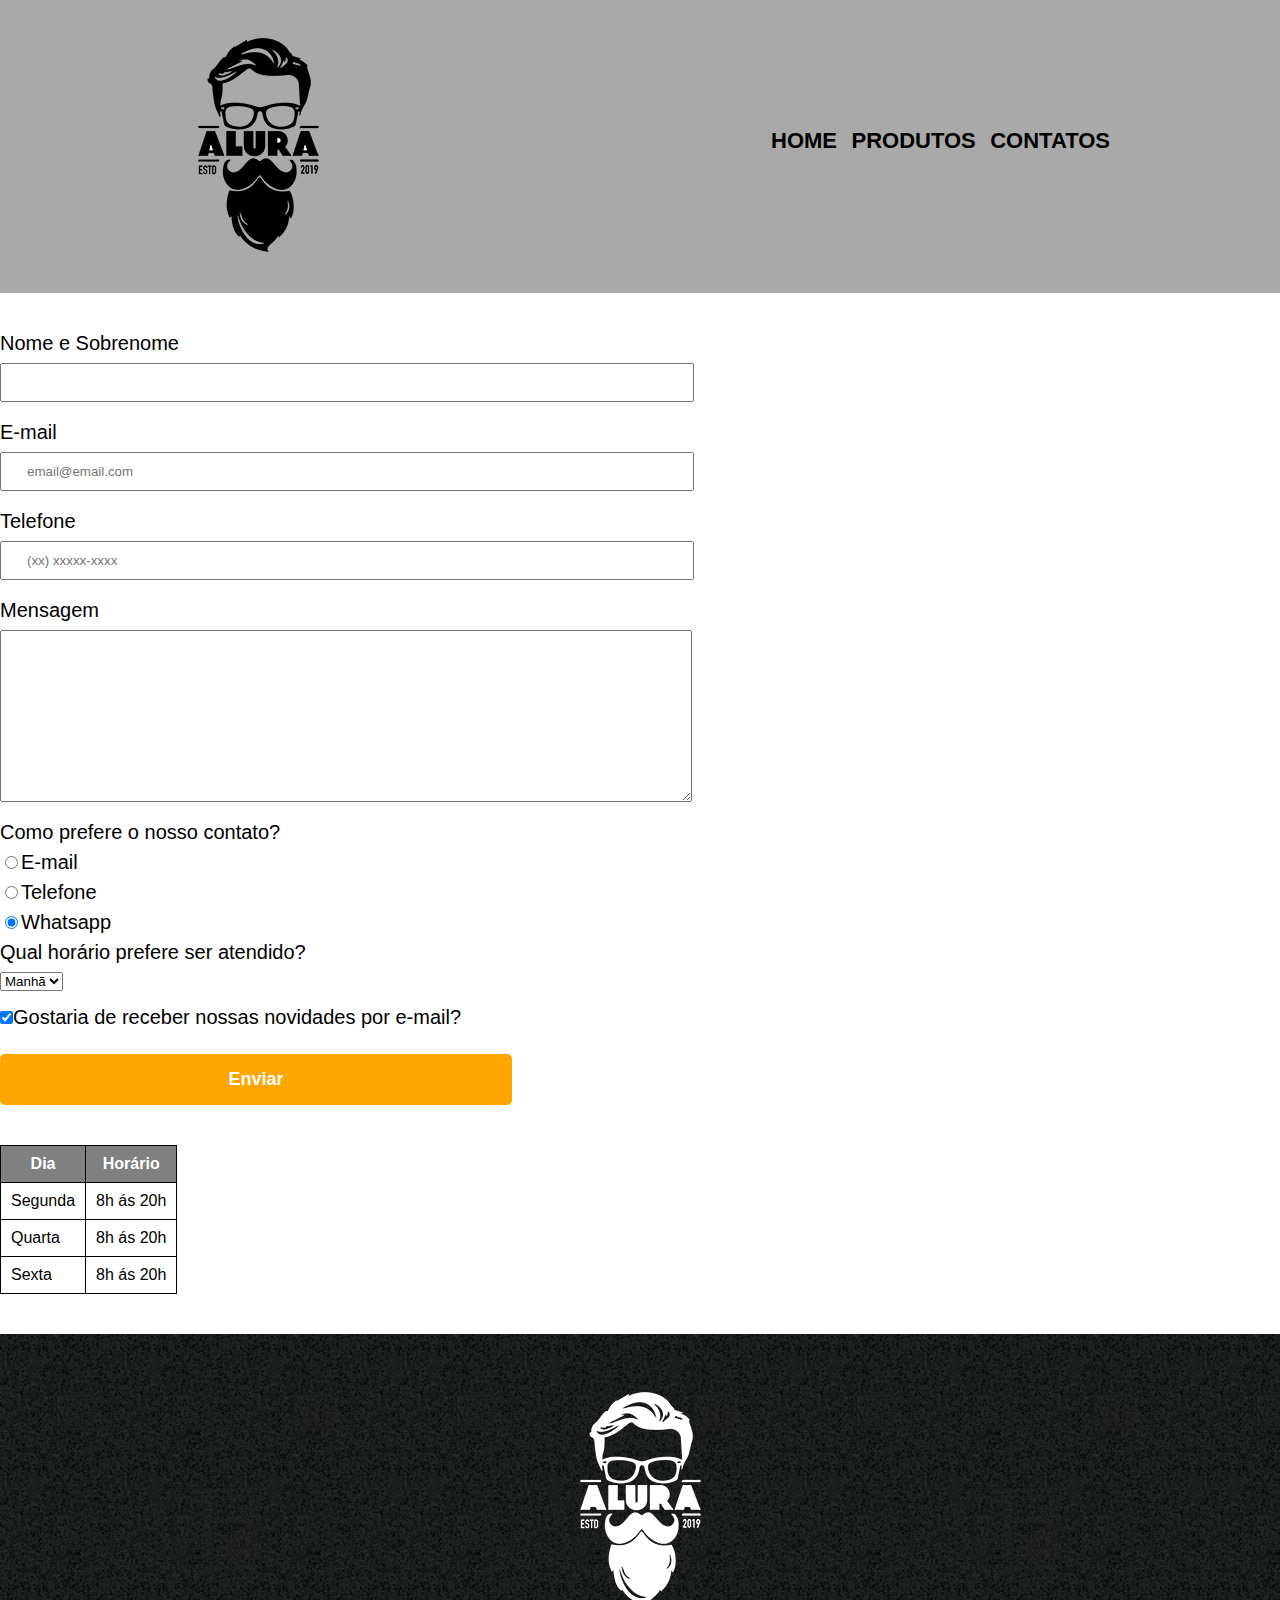
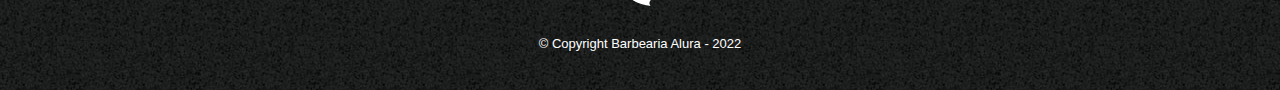
==== contatos.html @ 83996f75 "Cirei os arquivos index,style e media queries" ====
<!DOCTYPE html>
<html lang="pt-br">
<head>
    <meta charset="UTF-8">
    <meta http-equiv="X-UA-Compatible" content="IE=edge">
    <meta name="viewport" content="width=device-width, initial-scale=1.0">
    <title>Contato - Barbearia Alura</title>
    <link rel="stylesheet" href="reset.css">
    <link rel="stylesheet" href="style.css">
    <link rel="stylesheet" href="mediaquery.css">
</head>
<body>
    <header>
        <div class="caixa">
            <h1><img src="imagens/logo.png" alt="logo"></h1>
            <nav>
                <ul>
                    <li><a href="index.html" target="_blank">Home</a></li>
                    <li><a href="produtos.html">Produtos</a></li>
                    <li><a href="contatos.html">Contatos</a></li>
                </ul>
            </nav>
        </div>
    </header>

    <main class="pagina-contatos">
        <form action="">
            <label for="nomeesobrenome">Nome e Sobrenome</label>
            <input type="text" name="enomeesobrenome" id="nomeesobrenome" class="input-padrao" required>

            <label for="email">E-mail</label>
            <input type="email" name="iemail" id="email" class="input-padrao" required placeholder="email@email.com">

            <label for="telefone">Telefone</label>
            <input type="tel" name="" id="telefone" class="input-padrao" required placeholder="(xx) xxxxx-xxxx">

            <label for="mensagem">Mensagem</label>
            <textarea name="" id="mensagem" cols="60" rows="10" class="input-padrao" required></textarea>

            
            <fieldset>
                <legend>Como prefere o nosso contato?</legend>
                <label for="radio-email"><input type="radio" name="contato" id="radio-email" value="email">E-mail</label>
                <label for="radio-telefone"><input type="radio" name="contato" id="radio-telefone" value="telefone">Telefone</label>
                <label for="radio-whatsapp"><input type="radio" name="contato" id="radio-whatsapp" value="whatsapp" checked>Whatsapp</label>
                
            </fieldset>
        

        
            <fieldset>
                <legend>Qual horário prefere ser atendido?</legend>
                <select name="" id="">
                    <option value="">Manhã</option>
                    <option value="">Tarde</option>
                    <option value="">Noite</option>
                </select>
            </fieldset>
            

            <label><input type ="checkbox" class="checkbox" checked>Gostaria de receber nossas novidades por e-mail?</label>
            

            <input type="submit" value="Enviar" class="enviar">
        </form>
        <table>
            <thead>
                <tr>
                    <th>Dia</th>
                    <th>Horário</th>
                </tr>
            </thead>
            <tbody>
                <tr>
                    <td>Segunda</td>
                    <td>8h ás 20h</td>
                </tr>
                <tr>
                    <td>Quarta</td>
                    <td>8h ás 20h</td>
                </tr>
                <tr>
                    <td>Sexta</td>
                    <td>8h ás 20h</td>
                </tr>
            </tbody>
        </table>
    </main>
    
    <footer>
        <img src="imagens/logo-branco.png" alt="Logo da Barbearia Alura">
        <p class="copy">	
            &copy; Copyright Barbearia Alura - 2022</p>
    </footer>
</body>
</html>
---- style.css ----
body {
    font-family: 'Montserrat', sans-serif;
}

header {
    background: rgba(128, 128, 128, 0.678);
    padding: 20px 0;
}

.caixa {
    position: relative;
    width: 940px;
    margin: 0 auto;
}

nav {
    position: absolute;
    top: 110px;
    right: 0;
}

nav li {
    display: inline;
    margin-left: 10px;
    
}

nav a {
    text-transform: uppercase;
    color: black;
    font-weight: bold;
    font-size: 22px;
    text-decoration: none;
    
}

nav a:hover{
    color: #c78d19d2;
    text-decoration: underline;
}

.produtos {
    width: 940px;
    margin: 0 auto;
    padding: 50px 0;
}

.produtos li {
    display: inline-block;
    width: 30%;
    text-align: center;
    vertical-align: top;
    margin: 0 1.5%;
    box-sizing: border-box;
    padding: 30px 20px;
    border: 2px  solid black;
    border-radius: 10px ;
}

.produtos li:hover {
    border-color: #c78d19d2 ;
}

.produtos li:active{
    border-color: green;
}

.produtos li:hover h2{
    font-size: 33px;
}

.produtos h2 {
    font-size: 30px;
    font-weight: bold;
}

.preco {
    font-size: 22px;
    font-weight: bold;
    margin-top: 10px;
}

.descricao{
    font-size: 18px;
}

footer {
    background-image: url(imagens/bg.jpg);
    text-align: center;
    padding: 40px 0;
}

/* Estilo Contato */



.copy {
    font-size: 13px ;
    color: white;
    margin-top: 10px ;
}



form {
    margin: 40px 0 ;
}

form label, form legend {
    display: block;
    font-size: 20px ;
    margin-bottom: 10px;
}

.input-padrao {
    display: block;
    margin-bottom: 20px;
    padding: 10px 25px;
    width: 50%;
}

.checkbox {
    margin: 20px 0;
}

.enviar {
    width: 40%;
    font-size: 18px;
    padding: 15px 0;
    background: orange;
    color: white;
    font-weight: bold;
    border: none;
    border-radius: 5px;
    transition: 1s all;
    cursor: pointer;
}

.enviar:hover {
    background: darkorange;
    transform: scale(1.1);
    
    
}

table{
    margin: 20px 0 40px;
}

thead{
    background: gray;
    color: white;
    font-weight: bold;
}

td, th{
    border: 1px solid black;
    padding: 10px;
}

/* css da página principal*/

.banner {
    width: 100%;

}

.titulo-principal {
    text-align: center;
    font-size: 2em;
    margin: 0 0 1em;
    clear: left;
}



.principal{
    padding: 3em 0;
    background: #FEFEFE;
    width: 940px;
    margin: 0 auto;
}

.principal p {
    margin: 0 0 1em;
}

.principal strong {
    font-weight: bold;

}

.principal em {
    font-style: italic;
}

.utensilios {
    float: left;
    width: 120px;
    margin: 0 20px 20px 0 ;
}

.mapa{
    padding: 3em 0;
    background: linear-gradient(#FEFEFE,#888888);
}

.mapa-conteudo {
    width: 940px;
    margin: 0 auto;
}

.mapa p {
    margin: 0 0 2em;
    text-align: center;
}

.beneficios{
    padding: 3em 0;
    background: #888888;
    
} 

.conteudo-beneficios {
    width: 640px;
    margin: 0 auto;
}

.lista-beneficios{
    display: inline-block;
    vertical-align: top;
    width: 40%;
    
}

.imagem-beneficios {
    width: 60%;
    opacity: 1;
    transition: 400ms;
    box-shadow: 10px 10px 10px 0 black;
    
}

.imagem-beneficios:hover{
    opacity: 0.3;
}

.itens{
    line-height: 1.5;
}

.itens:first-child{
    font-weight: bold;
}

.itens::before{
    content: "⋆ ";
}



.video{
    width: 560px;
    margin: 2em auto;
}
---- mediaquery.css ----
@charset "UTF-8";

@media screen and (min-width: 300px) and (max-width:768px){

   /* Página Homer*/

    .titulo-principal, .conteudo-beneficios, .beneficios, .principal, .video, .caixa {
        width: 100%;
        margin: auto;
    }

    .mapa-conteudo {
        width: 100%;
    }

    .utensilios {
        width: 420px;
        margin: auto;
        height: 250px;
        
    }

    .lista-beneficios{
        display: block;
        
    }
    .mapa-conteudo {
        width: 400px
    }

    nav {
        position: static;
        
    }
    
    /* Página produtos*/

    .produtos {
        display: flex;
        flex-direction: column;
    }


    
}

@media screen and (min-width: 768px) and (max-width: 992px) {

    

    
}
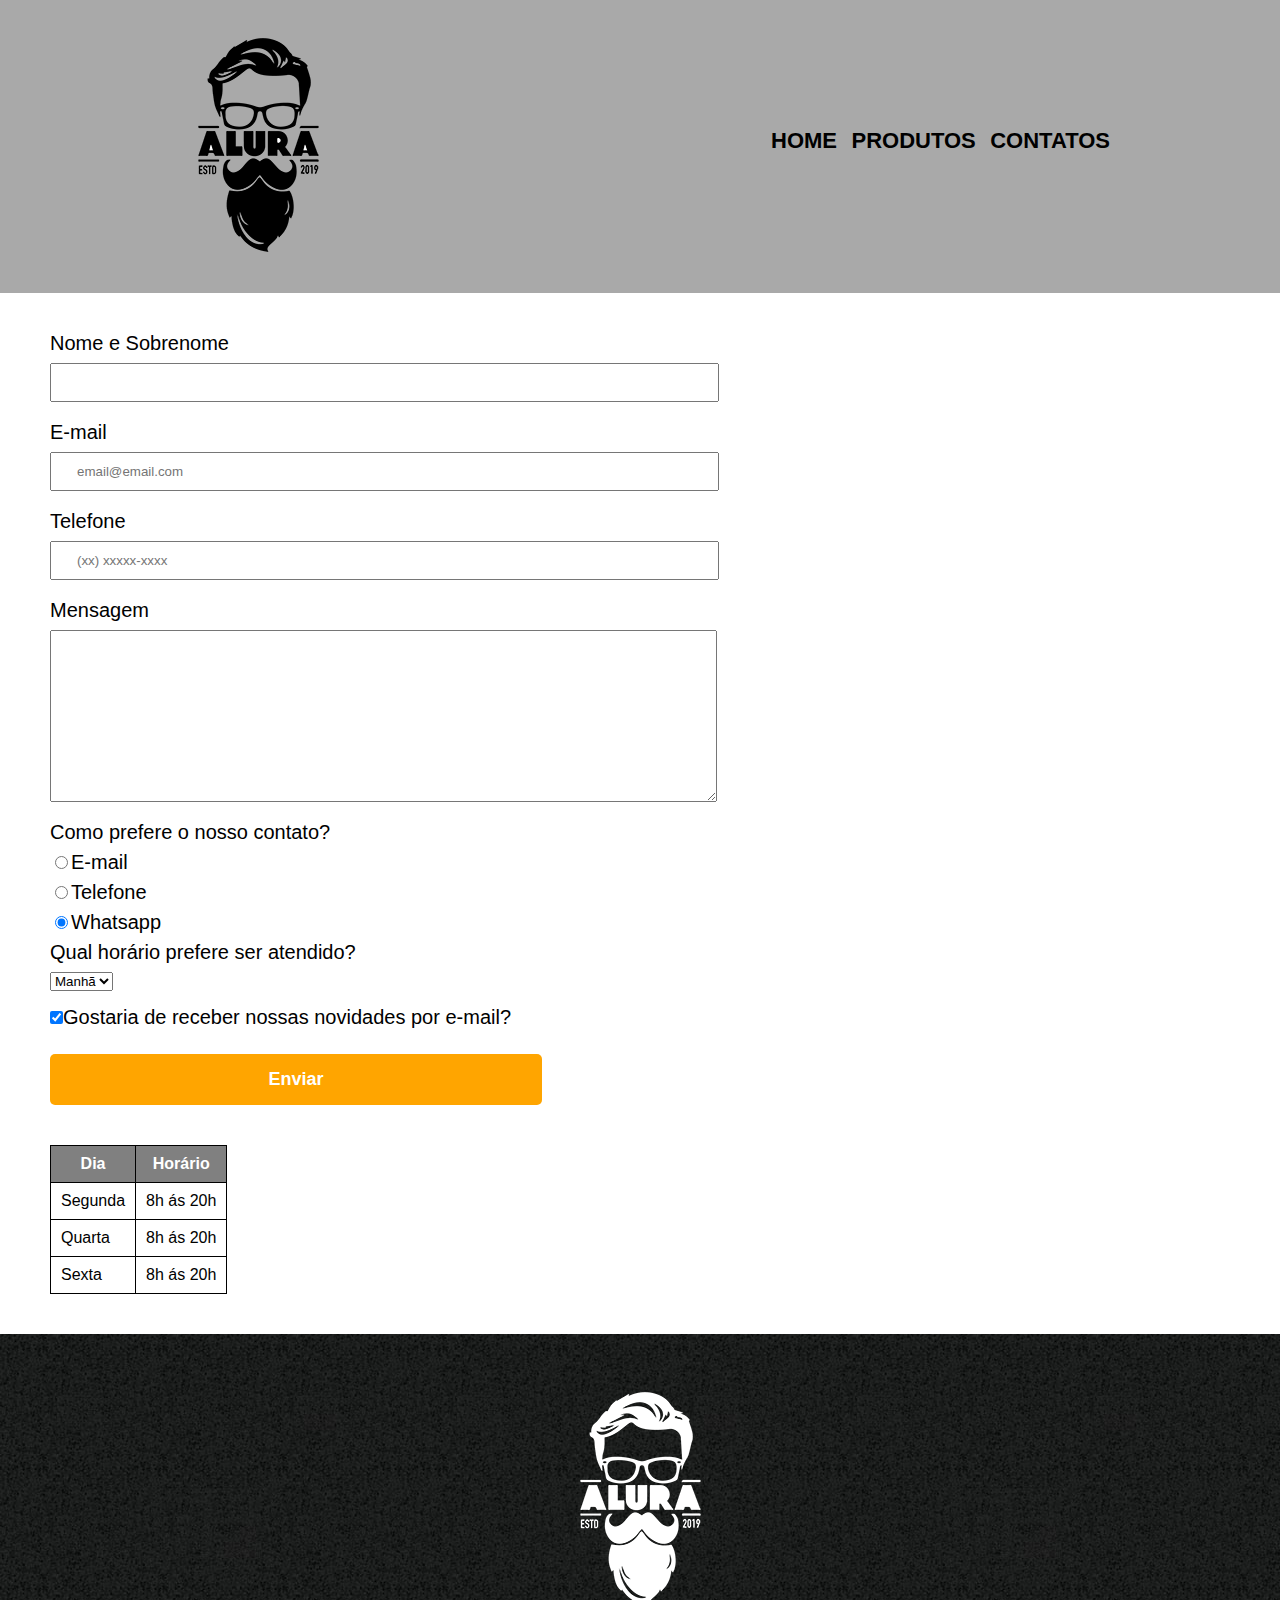
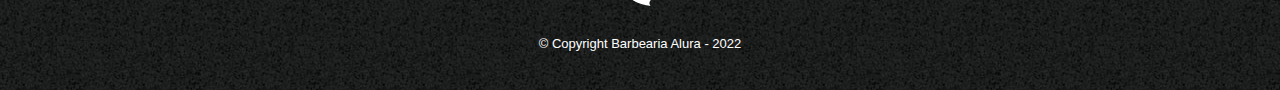
==== commit cd4ddde2: "Inseri favicon e alterei página contatos" ====
--- a/contatos.html
+++ b/contatos.html
@@ -8,6 +8,7 @@
     <link rel="stylesheet" href="reset.css">
     <link rel="stylesheet" href="style.css">
     <link rel="stylesheet" href="mediaquery.css">
+    <link rel="shortcut icon" href="favicon.ico" type="image/x-icon">
 </head>
 <body>
     <header>
--- a/style.css
+++ b/style.css
@@ -92,7 +92,9 @@
 
 /* Estilo Contato */
 
-
+.pagina-contatos {
+    padding-left: 50px;
+}
 
 .copy {
     font-size: 13px ;
--- a/mediaquery.css
+++ b/mediaquery.css
@@ -20,10 +20,6 @@
         
     }
 
-    .lista-beneficios{
-        display: block;
-        
-    }
     .mapa-conteudo {
         width: 400px
     }
